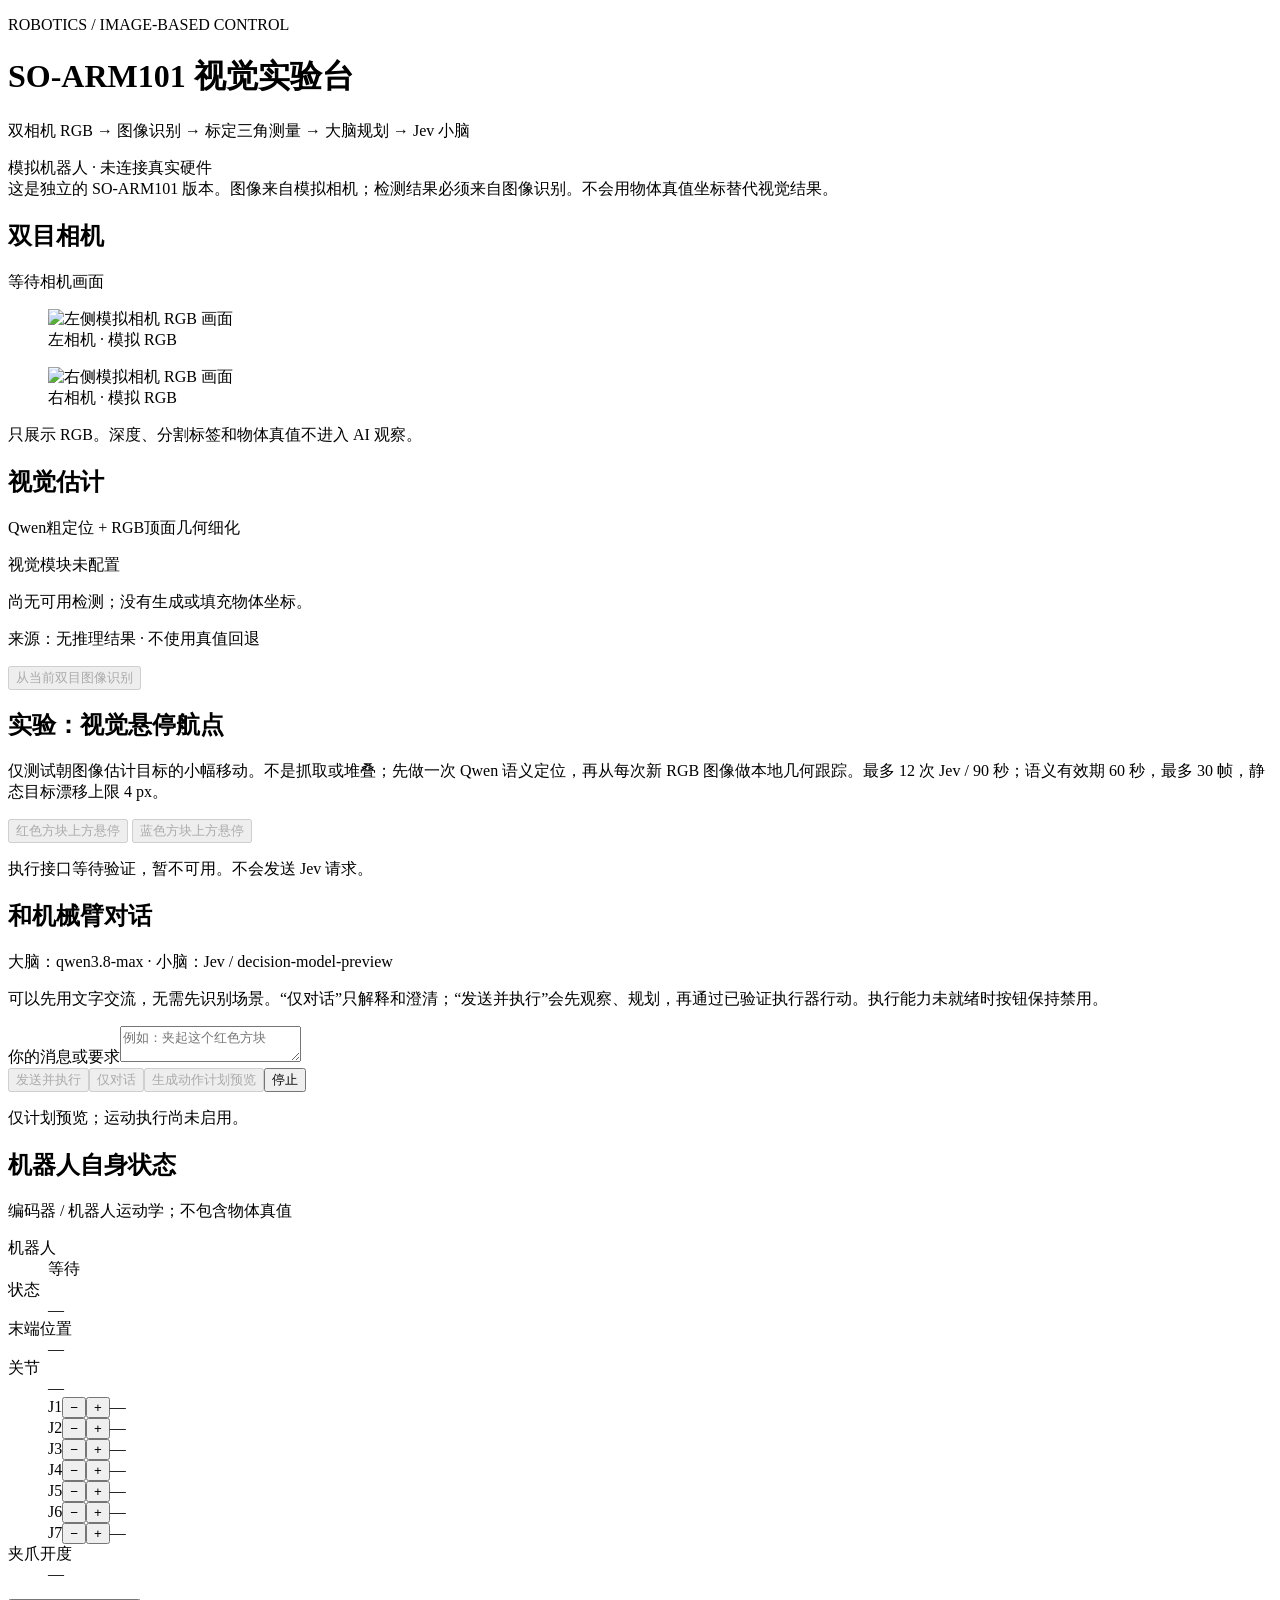
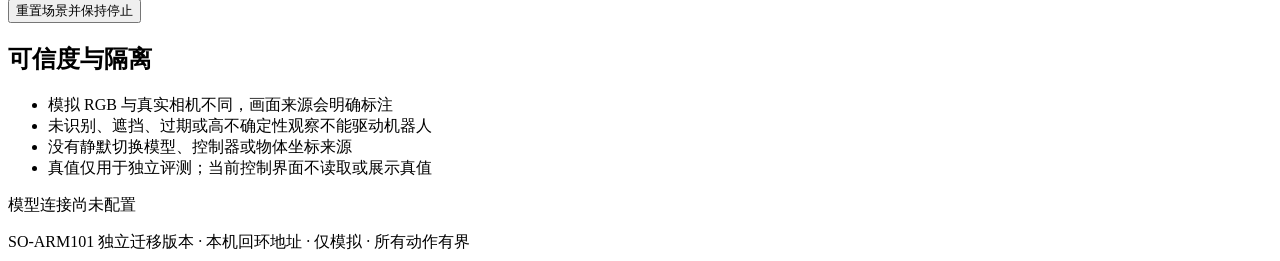
==== embodied_arm/web/static_so101/index.html @ 8571abe3 "refactor: package arm application and simplify repository root Move services, providers, simulation," ====
<!doctype html><html lang="zh-CN"><head><meta charset="utf-8"><meta name="viewport" content="width=device-width,initial-scale=1"><title>SO-ARM101 · Image Lab</title><link rel="stylesheet" href="/static/style.css"></head><body><main><header><p class="eyebrow">ROBOTICS / IMAGE-BASED CONTROL</p><h1>SO-ARM101 视觉实验台</h1><p>双相机 RGB → 图像识别 → 标定三角测量 → 大脑规划 → Jev 小脑</p><span class="badge">模拟机器人 · 未连接真实硬件</span></header><section class="notice">这是独立的 SO-ARM101 版本。图像来自模拟相机；检测结果必须来自图像识别。不会用物体真值坐标替代视觉结果。</section><div class="layout"><section><article class="card"><div class="bar"><h2>双目相机</h2><span id="frame-label">等待相机画面</span></div><div class="cameras"><figure><img id="camera-left" alt="左侧模拟相机 RGB 画面"><figcaption>左相机 · 模拟 RGB</figcaption></figure><figure><img id="camera-right" alt="右侧模拟相机 RGB 画面"><figcaption>右相机 · 模拟 RGB</figcaption></figure></div><p class="small">只展示 RGB。深度、分割标签和物体真值不进入 AI 观察。</p></article><article class="card"><h2>视觉估计</h2><p id="perception-method" class="badge">Qwen粗定位 + RGB顶面几何细化</p><p id="vision-status" role="status">视觉模块未配置</p><div id="uncertainty" class="small">尚无可用检测；没有生成或填充物体坐标。</div><ul id="objects"></ul><p class="small" id="vision-source">来源：无推理结果 · 不使用真值回退</p><details id="refinement-details" hidden><summary>RGB 几何细化证据（角点 / 像素 / 拟合误差）</summary><pre id="refinement-evidence"></pre></details><button id="perceive" disabled>从当前双目图像识别</button></article><article class="card"><h2>实验：视觉悬停航点</h2><p class="small">仅测试朝图像估计目标的小幅移动。不是抓取或堆叠；先做一次 Qwen 语义定位，再从每次新 RGB 图像做本地几何跟踪。最多 12 次 Jev / 90 秒；语义有效期 60 秒，最多 30 帧，静态目标漂移上限 4 px。</p><button id="waypoint-red" disabled>红色方块上方悬停</button> <button id="waypoint-blue" disabled>蓝色方块上方悬停</button><p id="waypoint-reason" role="status"></p><ul id="waypoint-uncertainty" class="small"></ul><p id="waypoint-uncertainty-note" class="small" hidden>各轴区间为 2σ + 1 mm 的启发式诊断，未校准为置信保证，也未包含全部系统误差。完成判定仍使用 ±3 mm，不代表保证到达或抓取成功。</p><p id="waypoint-status" class="small">执行接口等待验证，暂不可用。不会发送 Jev 请求。</p></article><article class="card"><h2>和机械臂对话</h2><p class="small">大脑：qwen3.8-max · 小脑：Jev / decision-model-preview</p><p class="small">可以先用文字交流，无需先识别场景。“仅对话”只解释和澄清；“发送并执行”会先观察、规划，再通过已验证执行器行动。执行能力未就绪时按钮保持禁用。</p><div id="chat-history" aria-live="polite"></div><p id="chat-status" role="status"></p><label for="request">你的消息或要求</label><textarea id="request" placeholder="例如：夹起这个红色方块" maxlength="2000"></textarea><div class="actions"><button id="task-send" disabled>发送并执行</button><button id="send" disabled>仅对话</button><button id="plan-send" disabled>生成动作计划预览</button><button id="stop" class="danger">停止</button></div><p id="workflow-status" role="status"></p><ol id="workflow-events" class="small"></ol><p id="task-status" role="status">仅计划预览；运动执行尚未启用。</p><pre id="plan-preview" hidden></pre><p id="error" role="alert"></p></article></section><aside><article class="card"><h2>机器人自身状态</h2><p class="small">编码器 / 机器人运动学；不包含物体真值</p><dl><dt>机器人</dt><dd id="robot-name">等待</dd><dt>状态</dt><dd id="robot-status">—</dd><dt>末端位置</dt><dd id="ee">—</dd><dt>关节</dt><dd id="joints">—</dd><dt>夹爪开度</dt><dd id="gripper">—</dd></dl><button id="reset">重置场景并保持停止</button></article><article class="card"><h2>可信度与隔离</h2><ul class="small"><li>模拟 RGB 与真实相机不同，画面来源会明确标注</li><li>未识别、遮挡、过期或高不确定性观察不能驱动机器人</li><li>没有静默切换模型、控制器或物体坐标来源</li><li>真值仅用于独立评测；当前控制界面不读取或展示真值</li></ul><p id="model-status" class="small">模型连接尚未配置</p></article></aside></div><footer>SO-ARM101 独立迁移版本 · 本机回环地址 · 仅模拟 · 所有动作有界</footer></main><script src="/static/ui.js"></script></body></html>
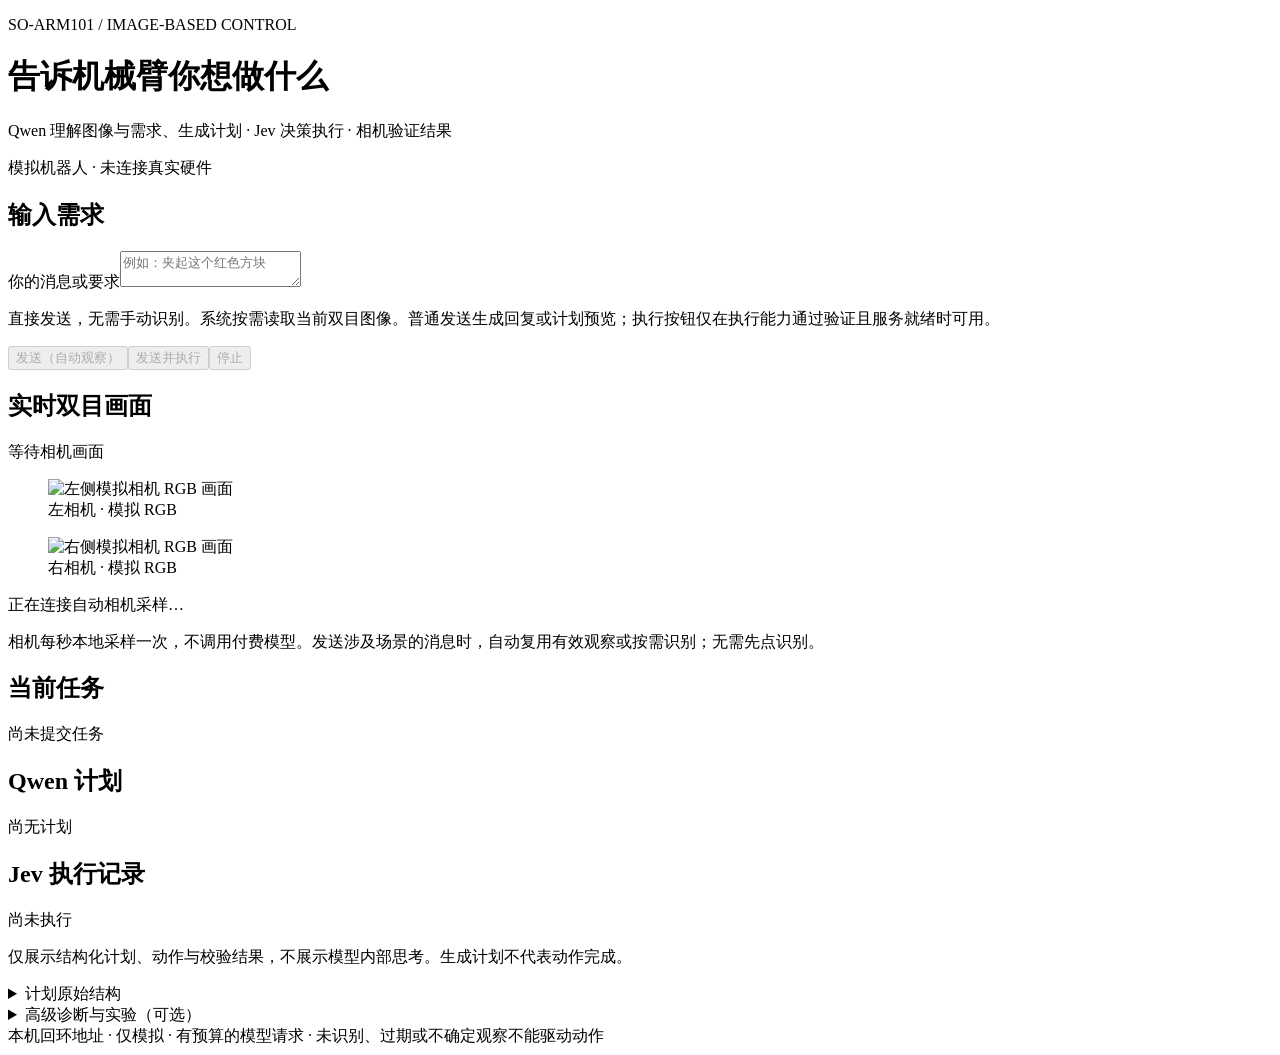
==== commit 8be750d8: "feat: refresh scene context and split brain and cerebellum configuration Add bounded local camera sa" ====
--- a/embodied_arm/web/static_so101/index.html
+++ b/embodied_arm/web/static_so101/index.html
@@ -1 +1,8 @@
-<!doctype html><html lang="zh-CN"><head><meta charset="utf-8"><meta name="viewport" content="width=device-width,initial-scale=1"><title>SO-ARM101 · Image Lab</title><link rel="stylesheet" href="/static/style.css"></head><body><main><header><p class="eyebrow">ROBOTICS / IMAGE-BASED CONTROL</p><h1>SO-ARM101 视觉实验台</h1><p>双相机 RGB → 图像识别 → 标定三角测量 → 大脑规划 → Jev 小脑</p><span class="badge">模拟机器人 · 未连接真实硬件</span></header><section class="notice">这是独立的 SO-ARM101 版本。图像来自模拟相机；检测结果必须来自图像识别。不会用物体真值坐标替代视觉结果。</section><div class="layout"><section><article class="card"><div class="bar"><h2>双目相机</h2><span id="frame-label">等待相机画面</span></div><div class="cameras"><figure><img id="camera-left" alt="左侧模拟相机 RGB 画面"><figcaption>左相机 · 模拟 RGB</figcaption></figure><figure><img id="camera-right" alt="右侧模拟相机 RGB 画面"><figcaption>右相机 · 模拟 RGB</figcaption></figure></div><p class="small">只展示 RGB。深度、分割标签和物体真值不进入 AI 观察。</p></article><article class="card"><h2>视觉估计</h2><p id="perception-method" class="badge">Qwen粗定位 + RGB顶面几何细化</p><p id="vision-status" role="status">视觉模块未配置</p><div id="uncertainty" class="small">尚无可用检测；没有生成或填充物体坐标。</div><ul id="objects"></ul><p class="small" id="vision-source">来源：无推理结果 · 不使用真值回退</p><details id="refinement-details" hidden><summary>RGB 几何细化证据（角点 / 像素 / 拟合误差）</summary><pre id="refinement-evidence"></pre></details><button id="perceive" disabled>从当前双目图像识别</button></article><article class="card"><h2>实验：视觉悬停航点</h2><p class="small">仅测试朝图像估计目标的小幅移动。不是抓取或堆叠；先做一次 Qwen 语义定位，再从每次新 RGB 图像做本地几何跟踪。最多 12 次 Jev / 90 秒；语义有效期 60 秒，最多 30 帧，静态目标漂移上限 4 px。</p><button id="waypoint-red" disabled>红色方块上方悬停</button> <button id="waypoint-blue" disabled>蓝色方块上方悬停</button><p id="waypoint-reason" role="status"></p><ul id="waypoint-uncertainty" class="small"></ul><p id="waypoint-uncertainty-note" class="small" hidden>各轴区间为 2σ + 1 mm 的启发式诊断，未校准为置信保证，也未包含全部系统误差。完成判定仍使用 ±3 mm，不代表保证到达或抓取成功。</p><p id="waypoint-status" class="small">执行接口等待验证，暂不可用。不会发送 Jev 请求。</p></article><article class="card"><h2>和机械臂对话</h2><p class="small">大脑：qwen3.8-max · 小脑：Jev / decision-model-preview</p><p class="small">可以先用文字交流，无需先识别场景。“仅对话”只解释和澄清；“发送并执行”会先观察、规划，再通过已验证执行器行动。执行能力未就绪时按钮保持禁用。</p><div id="chat-history" aria-live="polite"></div><p id="chat-status" role="status"></p><label for="request">你的消息或要求</label><textarea id="request" placeholder="例如：夹起这个红色方块" maxlength="2000"></textarea><div class="actions"><button id="task-send" disabled>发送并执行</button><button id="send" disabled>仅对话</button><button id="plan-send" disabled>生成动作计划预览</button><button id="stop" class="danger">停止</button></div><p id="workflow-status" role="status"></p><ol id="workflow-events" class="small"></ol><p id="task-status" role="status">仅计划预览；运动执行尚未启用。</p><pre id="plan-preview" hidden></pre><p id="error" role="alert"></p></article></section><aside><article class="card"><h2>机器人自身状态</h2><p class="small">编码器 / 机器人运动学；不包含物体真值</p><dl><dt>机器人</dt><dd id="robot-name">等待</dd><dt>状态</dt><dd id="robot-status">—</dd><dt>末端位置</dt><dd id="ee">—</dd><dt>关节</dt><dd id="joints">—</dd><dt>夹爪开度</dt><dd id="gripper">—</dd></dl><button id="reset">重置场景并保持停止</button></article><article class="card"><h2>可信度与隔离</h2><ul class="small"><li>模拟 RGB 与真实相机不同，画面来源会明确标注</li><li>未识别、遮挡、过期或高不确定性观察不能驱动机器人</li><li>没有静默切换模型、控制器或物体坐标来源</li><li>真值仅用于独立评测；当前控制界面不读取或展示真值</li></ul><p id="model-status" class="small">模型连接尚未配置</p></article></aside></div><footer>SO-ARM101 独立迁移版本 · 本机回环地址 · 仅模拟 · 所有动作有界</footer></main><script src="/static/ui.js"></script></body></html>
+<!doctype html>
+<html lang="zh-CN"><head><meta charset="utf-8"><meta name="viewport" content="width=device-width,initial-scale=1"><title>SO-ARM101 · 对话与视觉控制</title><link rel="stylesheet" href="/static/style.css"></head>
+<body><main>
+<header><p class="eyebrow">SO-ARM101 / IMAGE-BASED CONTROL</p><h1>告诉机械臂你想做什么</h1><p>Qwen 理解图像与需求、生成计划 · Jev 决策执行 · 相机验证结果</p><span class="badge">模拟机器人 · 未连接真实硬件</span></header>
+<section class="card composer"><h2>输入需求</h2><label for="request">你的消息或要求</label><textarea id="request" placeholder="例如：夹起这个红色方块" maxlength="2000"></textarea><p class="small">直接发送，无需手动识别。系统按需读取当前双目图像。普通发送生成回复或计划预览；执行按钮仅在执行能力通过验证且服务就绪时可用。</p><div class="actions"><button id="send" disabled>发送（自动观察）</button><button id="task-send" disabled>发送并执行</button><button id="stop" class="danger" disabled>停止</button></div><p id="execution-readiness" role="status"></p><p id="error" role="alert"></p></section>
+<section class="card"><div class="bar"><h2>实时双目画面</h2><span id="frame-label">等待相机画面</span></div><div class="cameras"><figure><img id="camera-left" alt="左侧模拟相机 RGB 画面"><figcaption>左相机 · 模拟 RGB</figcaption></figure><figure><img id="camera-right" alt="右侧模拟相机 RGB 画面"><figcaption>右相机 · 模拟 RGB</figcaption></figure></div><p id="capture-status" role="status">正在连接自动相机采样…</p><p id="recognition-policy" class="small">相机每秒本地采样一次，不调用付费模型。发送涉及场景的消息时，自动复用有效观察或按需识别；无需先点识别。</p></section>
+<div class="layout"><section class="card"><h2>当前任务</h2><p id="workflow-status" role="status">尚未提交任务</p><ol id="workflow-events" class="timeline"></ol><p id="chat-status" role="status"></p><div id="chat-history" aria-live="polite"></div></section><section class="card"><h2>Qwen 计划</h2><p id="plan-status" role="status">尚无计划</p><ol id="structured-plan"></ol><h2>Jev 执行记录</h2><p id="execution-status">尚未执行</p><ol id="execution-events" class="small"></ol><p class="small">仅展示结构化计划、动作与校验结果，不展示模型内部思考。生成计划不代表动作完成。</p><details><summary>计划原始结构</summary><pre id="plan-preview" hidden></pre></details></section></div>
+<details id="advanced-diagnostics"><summary>高级诊断与实验（可选）</summary><p class="small">以下控制不属于正常对话步骤。相机 RGB、识别估计与机器人编码器各自标明来源；不会使用物体真值补全观察。</p><div class="layout"><section><article class="card"><h2>视觉估计</h2><p id="perception-method" class="badge">Qwen粗定位 + RGB顶面几何细化</p><p id="vision-status" role="status">视觉模块未配置</p><div id="uncertainty" class="small">尚无可用检测；没有生成或填充物体坐标。</div><ul id="objects"></ul><p class="small" id="vision-source">来源：无推理结果 · 不使用真值回退</p><details id="refinement-details" hidden><summary>RGB 几何细化证据（角点 / 像素 / 拟合误差）</summary><pre id="refinement-evidence"></pre></details><details id="vision-diagnostics"><summary>视觉诊断 / 手动刷新（可选）</summary><p class="small">正常对话会按需自动识别。此按钮仅用于诊断，会提交一次有预算的视觉请求。</p><button id="perceive" disabled>手动重新识别当前图像</button></details></article><article class="card"><h2>实验：视觉悬停航点</h2><p class="small">仅测试朝图像估计目标的小幅移动。不是抓取或堆叠；先做一次 Qwen 语义定位，再从每次新 RGB 图像做本地几何跟踪。最多 12 次 Jev / 90 秒；语义有效期 60 秒，最多 30 帧，静态目标漂移上限 4 px。</p><button id="waypoint-red" disabled>红色方块上方悬停</button> <button id="waypoint-blue" disabled>蓝色方块上方悬停</button><p id="waypoint-reason" role="status"></p><ul id="waypoint-uncertainty" class="small"></ul><p id="waypoint-uncertainty-note" class="small" hidden>各轴区间为 2σ + 1 mm 的启发式诊断，未校准为置信保证，也未包含全部系统误差。完成判定仍使用 ±3 mm，不代表保证到达或抓取成功。</p><p id="waypoint-status" class="small">执行接口等待验证，暂不可用。不会发送 Jev 请求。</p></article><article class="card"><h2>独立计划诊断</h2><button id="plan-send" disabled>用当前有效观察生成计划预览</button><p id="task-status" role="status">独立诊断预览，不执行动作。</p><pre id="diagnostic-plan-preview" hidden></pre></article></section><aside><article class="card"><h2>机器人自身状态</h2><p class="small">编码器 / 机器人运动学；不包含物体真值</p><dl><dt>机器人</dt><dd id="robot-name">等待</dd><dt>状态</dt><dd id="robot-status">—</dd><dt>末端位置</dt><dd id="ee">—</dd><dt>关节</dt><dd id="joints">—</dd><dt>夹爪开度</dt><dd id="gripper">—</dd></dl><button id="reset">重置场景并保持停止</button></article><article class="card"><h2>可信度与隔离</h2><ul class="small"><li>模拟 RGB 与真实相机不同，画面来源会明确标注</li><li>未识别、遮挡、过期或高不确定性观察不能驱动机器人</li><li>没有静默切换模型、控制器或物体坐标来源</li><li>真值仅用于独立评测；当前控制界面不读取或展示真值</li></ul><p id="model-status" class="small">模型连接尚未配置</p></article></aside></div></details><footer>本机回环地址 · 仅模拟 · 有预算的模型请求 · 未识别、过期或不确定观察不能驱动动作</footer></main><script src="/static/ui.js"></script></body></html>
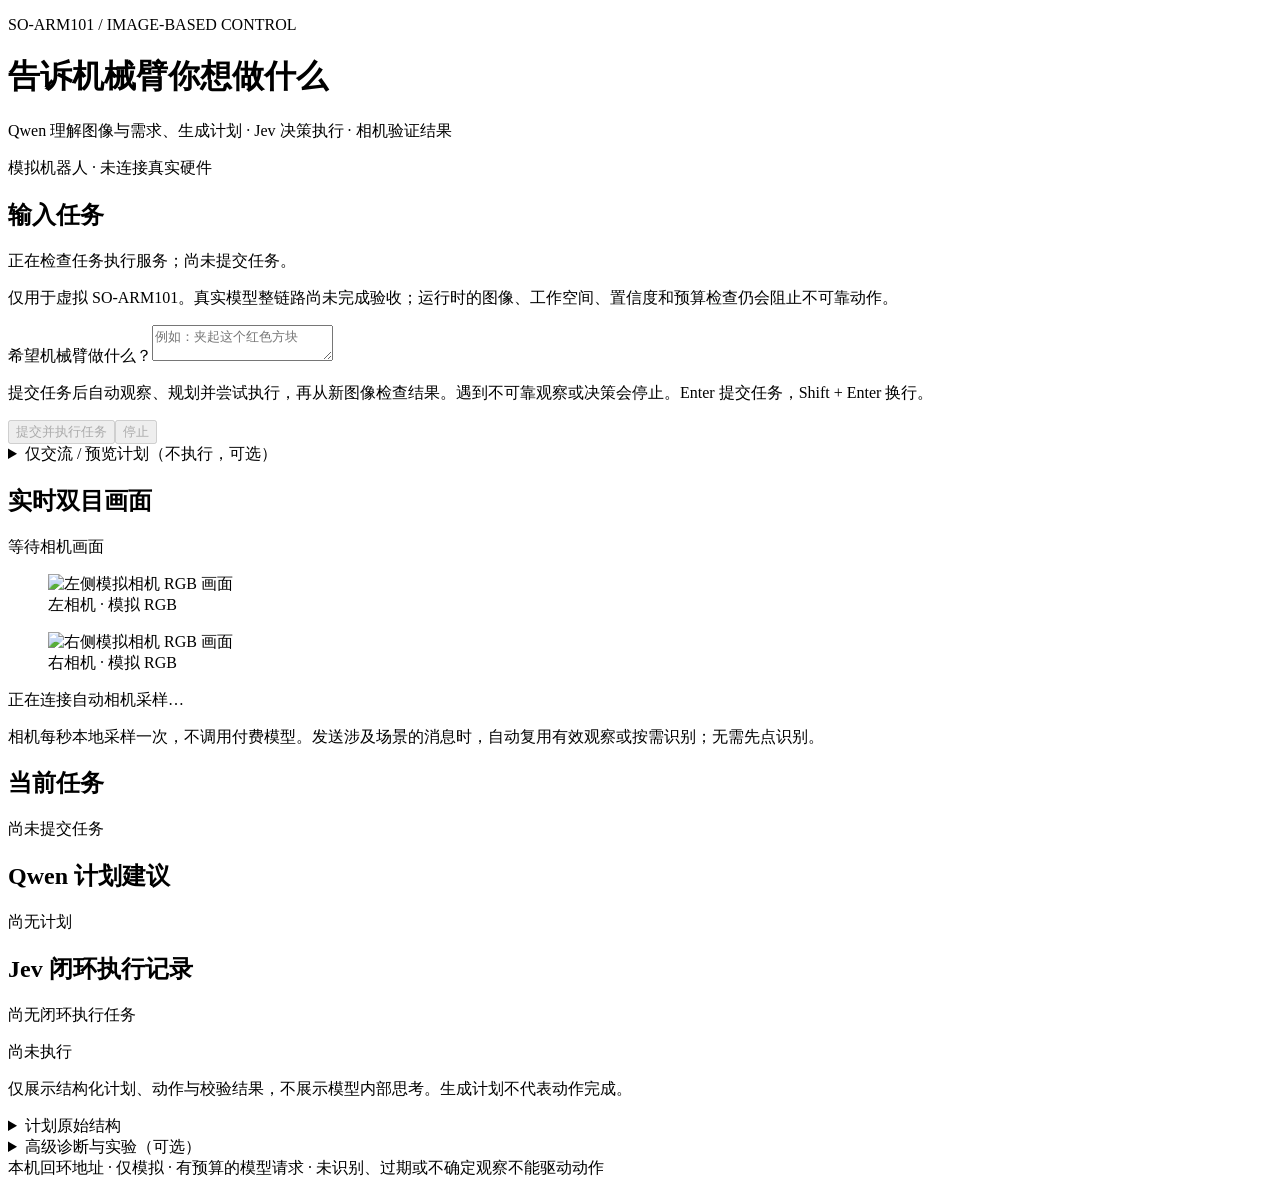
==== commit 571451c9: "feat: enable bounded simulator tasks with dynamic visual feedback Wire live-mode experimental SO101 " ====
--- a/embodied_arm/web/static_so101/index.html
+++ b/embodied_arm/web/static_so101/index.html
@@ -2,7 +2,7 @@
 <html lang="zh-CN"><head><meta charset="utf-8"><meta name="viewport" content="width=device-width,initial-scale=1"><title>SO-ARM101 · 对话与视觉控制</title><link rel="stylesheet" href="/static/style.css"></head>
 <body><main>
 <header><p class="eyebrow">SO-ARM101 / IMAGE-BASED CONTROL</p><h1>告诉机械臂你想做什么</h1><p>Qwen 理解图像与需求、生成计划 · Jev 决策执行 · 相机验证结果</p><span class="badge">模拟机器人 · 未连接真实硬件</span></header>
-<section class="card composer"><h2>输入需求</h2><label for="request">你的消息或要求</label><textarea id="request" placeholder="例如：夹起这个红色方块" maxlength="2000"></textarea><p class="small">直接发送，无需手动识别。系统按需读取当前双目图像。普通发送生成回复或计划预览；执行按钮仅在执行能力通过验证且服务就绪时可用。</p><div class="actions"><button id="send" disabled>发送（自动观察）</button><button id="task-send" disabled>发送并执行</button><button id="stop" class="danger" disabled>停止</button></div><p id="execution-readiness" role="status"></p><p id="error" role="alert"></p></section>
+<section class="card composer"><h2>输入任务</h2><p id="execution-readiness" class="execution-notice" role="status">正在检查任务执行服务；尚未提交任务。</p><p id="simulation-warning" class="small">仅用于虚拟 SO-ARM101。真实模型整链路尚未完成验收；运行时的图像、工作空间、置信度和预算检查仍会阻止不可靠动作。</p><label for="request">希望机械臂做什么？</label><textarea id="request" placeholder="例如：夹起这个红色方块" maxlength="2000"></textarea><p class="small">提交任务后自动观察、规划并尝试执行，再从新图像检查结果。遇到不可靠观察或决策会停止。Enter 提交任务，Shift + Enter 换行。</p><div class="actions"><button id="task-send" disabled>提交并执行任务</button><button id="stop" class="danger" disabled>停止</button></div><details id="preview-tools"><summary>仅交流 / 预览计划（不执行，可选）</summary><p class="small">此入口只生成模型回复或计划建议，不会排队执行。模型原文中的“等待执行”也不代表系统已有执行任务。</p><button id="send" disabled>生成回复或计划预览，不执行</button></details><p id="error" role="alert"></p></section>
 <section class="card"><div class="bar"><h2>实时双目画面</h2><span id="frame-label">等待相机画面</span></div><div class="cameras"><figure><img id="camera-left" alt="左侧模拟相机 RGB 画面"><figcaption>左相机 · 模拟 RGB</figcaption></figure><figure><img id="camera-right" alt="右侧模拟相机 RGB 画面"><figcaption>右相机 · 模拟 RGB</figcaption></figure></div><p id="capture-status" role="status">正在连接自动相机采样…</p><p id="recognition-policy" class="small">相机每秒本地采样一次，不调用付费模型。发送涉及场景的消息时，自动复用有效观察或按需识别；无需先点识别。</p></section>
-<div class="layout"><section class="card"><h2>当前任务</h2><p id="workflow-status" role="status">尚未提交任务</p><ol id="workflow-events" class="timeline"></ol><p id="chat-status" role="status"></p><div id="chat-history" aria-live="polite"></div></section><section class="card"><h2>Qwen 计划</h2><p id="plan-status" role="status">尚无计划</p><ol id="structured-plan"></ol><h2>Jev 执行记录</h2><p id="execution-status">尚未执行</p><ol id="execution-events" class="small"></ol><p class="small">仅展示结构化计划、动作与校验结果，不展示模型内部思考。生成计划不代表动作完成。</p><details><summary>计划原始结构</summary><pre id="plan-preview" hidden></pre></details></section></div>
+<div class="layout"><section class="card"><h2>当前任务</h2><p id="workflow-status" role="status">尚未提交任务</p><ol id="workflow-events" class="timeline"></ol><p id="chat-status" role="status"></p><div id="chat-history" aria-live="polite"></div></section><section class="card"><h2>Qwen 计划建议</h2><p id="plan-status" role="status">尚无计划</p><ol id="structured-plan"></ol><h2>Jev 闭环执行记录</h2><p id="loop-status" role="status">尚无闭环执行任务</p><p id="loop-observation" class="small"></p><p id="execution-status">尚未执行</p><ol id="execution-events" class="small"></ol><p class="small">仅展示结构化计划、动作与校验结果，不展示模型内部思考。生成计划不代表动作完成。</p><details><summary>计划原始结构</summary><pre id="plan-preview" hidden></pre></details></section></div>
 <details id="advanced-diagnostics"><summary>高级诊断与实验（可选）</summary><p class="small">以下控制不属于正常对话步骤。相机 RGB、识别估计与机器人编码器各自标明来源；不会使用物体真值补全观察。</p><div class="layout"><section><article class="card"><h2>视觉估计</h2><p id="perception-method" class="badge">Qwen粗定位 + RGB顶面几何细化</p><p id="vision-status" role="status">视觉模块未配置</p><div id="uncertainty" class="small">尚无可用检测；没有生成或填充物体坐标。</div><ul id="objects"></ul><p class="small" id="vision-source">来源：无推理结果 · 不使用真值回退</p><details id="refinement-details" hidden><summary>RGB 几何细化证据（角点 / 像素 / 拟合误差）</summary><pre id="refinement-evidence"></pre></details><details id="vision-diagnostics"><summary>视觉诊断 / 手动刷新（可选）</summary><p class="small">正常对话会按需自动识别。此按钮仅用于诊断，会提交一次有预算的视觉请求。</p><button id="perceive" disabled>手动重新识别当前图像</button></details></article><article class="card"><h2>实验：视觉悬停航点</h2><p class="small">仅测试朝图像估计目标的小幅移动。不是抓取或堆叠；先做一次 Qwen 语义定位，再从每次新 RGB 图像做本地几何跟踪。最多 12 次 Jev / 90 秒；语义有效期 60 秒，最多 30 帧，静态目标漂移上限 4 px。</p><button id="waypoint-red" disabled>红色方块上方悬停</button> <button id="waypoint-blue" disabled>蓝色方块上方悬停</button><p id="waypoint-reason" role="status"></p><ul id="waypoint-uncertainty" class="small"></ul><p id="waypoint-uncertainty-note" class="small" hidden>各轴区间为 2σ + 1 mm 的启发式诊断，未校准为置信保证，也未包含全部系统误差。完成判定仍使用 ±3 mm，不代表保证到达或抓取成功。</p><p id="waypoint-status" class="small">执行接口等待验证，暂不可用。不会发送 Jev 请求。</p></article><article class="card"><h2>独立计划诊断</h2><button id="plan-send" disabled>用当前有效观察生成计划预览</button><p id="task-status" role="status">独立诊断预览，不执行动作。</p><pre id="diagnostic-plan-preview" hidden></pre></article></section><aside><article class="card"><h2>机器人自身状态</h2><p class="small">编码器 / 机器人运动学；不包含物体真值</p><dl><dt>机器人</dt><dd id="robot-name">等待</dd><dt>状态</dt><dd id="robot-status">—</dd><dt>末端位置</dt><dd id="ee">—</dd><dt>关节</dt><dd id="joints">—</dd><dt>夹爪开度</dt><dd id="gripper">—</dd></dl><button id="reset">重置场景并保持停止</button></article><article class="card"><h2>可信度与隔离</h2><ul class="small"><li>模拟 RGB 与真实相机不同，画面来源会明确标注</li><li>未识别、遮挡、过期或高不确定性观察不能驱动机器人</li><li>没有静默切换模型、控制器或物体坐标来源</li><li>真值仅用于独立评测；当前控制界面不读取或展示真值</li></ul><p id="model-status" class="small">模型连接尚未配置</p></article></aside></div></details><footer>本机回环地址 · 仅模拟 · 有预算的模型请求 · 未识别、过期或不确定观察不能驱动动作</footer></main><script src="/static/ui.js"></script></body></html>
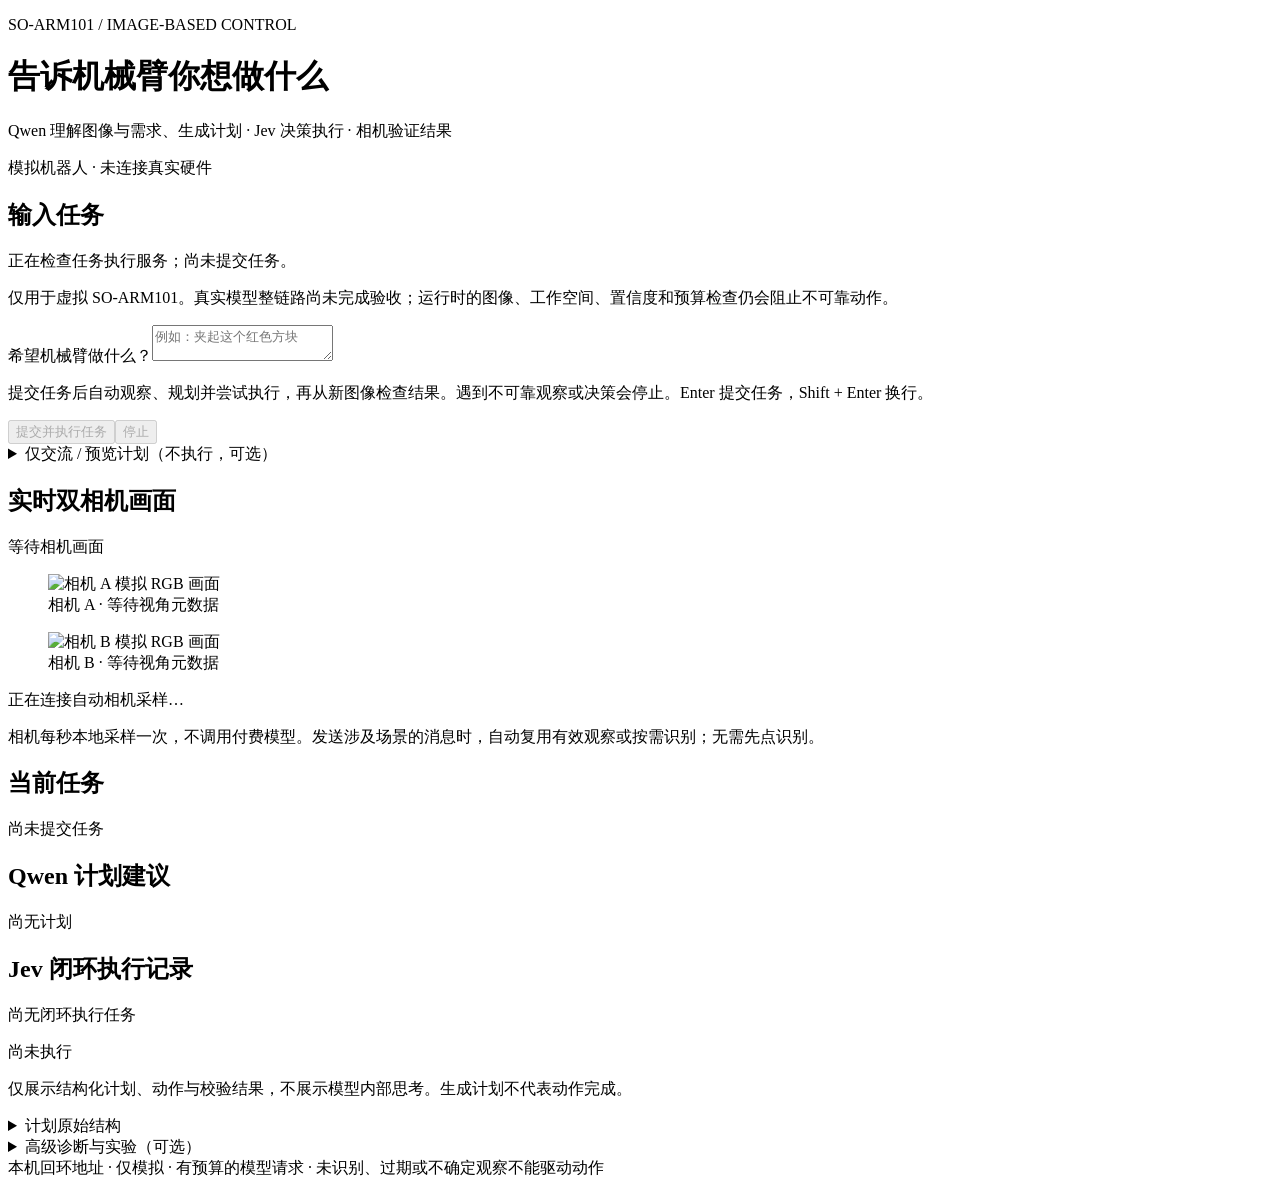
==== commit 39daf57e: "feat: add resumable task cycles and observer wrist cameras" ====
--- a/embodied_arm/web/static_so101/index.html
+++ b/embodied_arm/web/static_so101/index.html
@@ -3,6 +3,6 @@
 <body><main>
 <header><p class="eyebrow">SO-ARM101 / IMAGE-BASED CONTROL</p><h1>告诉机械臂你想做什么</h1><p>Qwen 理解图像与需求、生成计划 · Jev 决策执行 · 相机验证结果</p><span class="badge">模拟机器人 · 未连接真实硬件</span></header>
 <section class="card composer"><h2>输入任务</h2><p id="execution-readiness" class="execution-notice" role="status">正在检查任务执行服务；尚未提交任务。</p><p id="simulation-warning" class="small">仅用于虚拟 SO-ARM101。真实模型整链路尚未完成验收；运行时的图像、工作空间、置信度和预算检查仍会阻止不可靠动作。</p><label for="request">希望机械臂做什么？</label><textarea id="request" placeholder="例如：夹起这个红色方块" maxlength="2000"></textarea><p class="small">提交任务后自动观察、规划并尝试执行，再从新图像检查结果。遇到不可靠观察或决策会停止。Enter 提交任务，Shift + Enter 换行。</p><div class="actions"><button id="task-send" disabled>提交并执行任务</button><button id="stop" class="danger" disabled>停止</button></div><details id="preview-tools"><summary>仅交流 / 预览计划（不执行，可选）</summary><p class="small">此入口只生成模型回复或计划建议，不会排队执行。模型原文中的“等待执行”也不代表系统已有执行任务。</p><button id="send" disabled>生成回复或计划预览，不执行</button></details><p id="error" role="alert"></p></section>
-<section class="card"><div class="bar"><h2>实时双目画面</h2><span id="frame-label">等待相机画面</span></div><div class="cameras"><figure><img id="camera-left" alt="左侧模拟相机 RGB 画面"><figcaption>左相机 · 模拟 RGB</figcaption></figure><figure><img id="camera-right" alt="右侧模拟相机 RGB 画面"><figcaption>右相机 · 模拟 RGB</figcaption></figure></div><p id="capture-status" role="status">正在连接自动相机采样…</p><p id="recognition-policy" class="small">相机每秒本地采样一次，不调用付费模型。发送涉及场景的消息时，自动复用有效观察或按需识别；无需先点识别。</p></section>
-<div class="layout"><section class="card"><h2>当前任务</h2><p id="workflow-status" role="status">尚未提交任务</p><ol id="workflow-events" class="timeline"></ol><p id="chat-status" role="status"></p><div id="chat-history" aria-live="polite"></div></section><section class="card"><h2>Qwen 计划建议</h2><p id="plan-status" role="status">尚无计划</p><ol id="structured-plan"></ol><h2>Jev 闭环执行记录</h2><p id="loop-status" role="status">尚无闭环执行任务</p><p id="loop-observation" class="small"></p><p id="execution-status">尚未执行</p><ol id="execution-events" class="small"></ol><p class="small">仅展示结构化计划、动作与校验结果，不展示模型内部思考。生成计划不代表动作完成。</p><details><summary>计划原始结构</summary><pre id="plan-preview" hidden></pre></details></section></div>
+<section class="card"><div class="bar"><h2>实时双相机画面</h2><span id="frame-label">等待相机画面</span></div><div class="cameras"><figure><img id="camera-left" alt="相机 A 模拟 RGB 画面"><figcaption id="camera-left-caption">相机 A · 等待视角元数据</figcaption></figure><figure><img id="camera-right" alt="相机 B 模拟 RGB 画面"><figcaption id="camera-right-caption">相机 B · 等待视角元数据</figcaption></figure></div><p id="capture-status" role="status">正在连接自动相机采样…</p><p id="recognition-policy" class="small">相机每秒本地采样一次，不调用付费模型。发送涉及场景的消息时，自动复用有效观察或按需识别；无需先点识别。</p></section>
+<div class="layout"><section class="card"><h2>当前任务</h2><p id="workflow-status" role="status">尚未提交任务</p><ol id="workflow-events" class="timeline"></ol><p id="chat-status" role="status"></p><div id="chat-history" aria-live="polite"></div></section><section class="card"><h2>Qwen 计划建议</h2><p id="plan-status" role="status">尚无计划</p><ol id="structured-plan"></ol><h2>Jev 闭环执行记录</h2><p id="cycle-status" class="small"></p><p id="phase-progress" class="small"></p><p id="loop-status" role="status">尚无闭环执行任务</p><p id="loop-observation" class="small"></p><p id="execution-status">尚未执行</p><ol id="execution-events" class="small"></ol><p class="small">仅展示结构化计划、动作与校验结果，不展示模型内部思考。生成计划不代表动作完成。</p><details><summary>计划原始结构</summary><pre id="plan-preview" hidden></pre></details></section></div>
 <details id="advanced-diagnostics"><summary>高级诊断与实验（可选）</summary><p class="small">以下控制不属于正常对话步骤。相机 RGB、识别估计与机器人编码器各自标明来源；不会使用物体真值补全观察。</p><div class="layout"><section><article class="card"><h2>视觉估计</h2><p id="perception-method" class="badge">Qwen粗定位 + RGB顶面几何细化</p><p id="vision-status" role="status">视觉模块未配置</p><div id="uncertainty" class="small">尚无可用检测；没有生成或填充物体坐标。</div><ul id="objects"></ul><p class="small" id="vision-source">来源：无推理结果 · 不使用真值回退</p><details id="refinement-details" hidden><summary>RGB 几何细化证据（角点 / 像素 / 拟合误差）</summary><pre id="refinement-evidence"></pre></details><details id="vision-diagnostics"><summary>视觉诊断 / 手动刷新（可选）</summary><p class="small">正常对话会按需自动识别。此按钮仅用于诊断，会提交一次有预算的视觉请求。</p><button id="perceive" disabled>手动重新识别当前图像</button></details></article><article class="card"><h2>实验：视觉悬停航点</h2><p class="small">仅测试朝图像估计目标的小幅移动。不是抓取或堆叠；先做一次 Qwen 语义定位，再从每次新 RGB 图像做本地几何跟踪。最多 12 次 Jev / 90 秒；语义有效期 60 秒，最多 30 帧，静态目标漂移上限 4 px。</p><button id="waypoint-red" disabled>红色方块上方悬停</button> <button id="waypoint-blue" disabled>蓝色方块上方悬停</button><p id="waypoint-reason" role="status"></p><ul id="waypoint-uncertainty" class="small"></ul><p id="waypoint-uncertainty-note" class="small" hidden>各轴区间为 2σ + 1 mm 的启发式诊断，未校准为置信保证，也未包含全部系统误差。完成判定仍使用 ±3 mm，不代表保证到达或抓取成功。</p><p id="waypoint-status" class="small">执行接口等待验证，暂不可用。不会发送 Jev 请求。</p></article><article class="card"><h2>独立计划诊断</h2><button id="plan-send" disabled>用当前有效观察生成计划预览</button><p id="task-status" role="status">独立诊断预览，不执行动作。</p><pre id="diagnostic-plan-preview" hidden></pre></article></section><aside><article class="card"><h2>机器人自身状态</h2><p class="small">编码器 / 机器人运动学；不包含物体真值</p><dl><dt>机器人</dt><dd id="robot-name">等待</dd><dt>状态</dt><dd id="robot-status">—</dd><dt>末端位置</dt><dd id="ee">—</dd><dt>关节</dt><dd id="joints">—</dd><dt>夹爪开度</dt><dd id="gripper">—</dd></dl><button id="reset">重置场景并保持停止</button></article><article class="card"><h2>可信度与隔离</h2><ul class="small"><li>模拟 RGB 与真实相机不同，画面来源会明确标注</li><li>未识别、遮挡、过期或高不确定性观察不能驱动机器人</li><li>没有静默切换模型、控制器或物体坐标来源</li><li>真值仅用于独立评测；当前控制界面不读取或展示真值</li></ul><p id="model-status" class="small">模型连接尚未配置</p></article></aside></div></details><footer>本机回环地址 · 仅模拟 · 有预算的模型请求 · 未识别、过期或不确定观察不能驱动动作</footer></main><script src="/static/ui.js"></script></body></html>
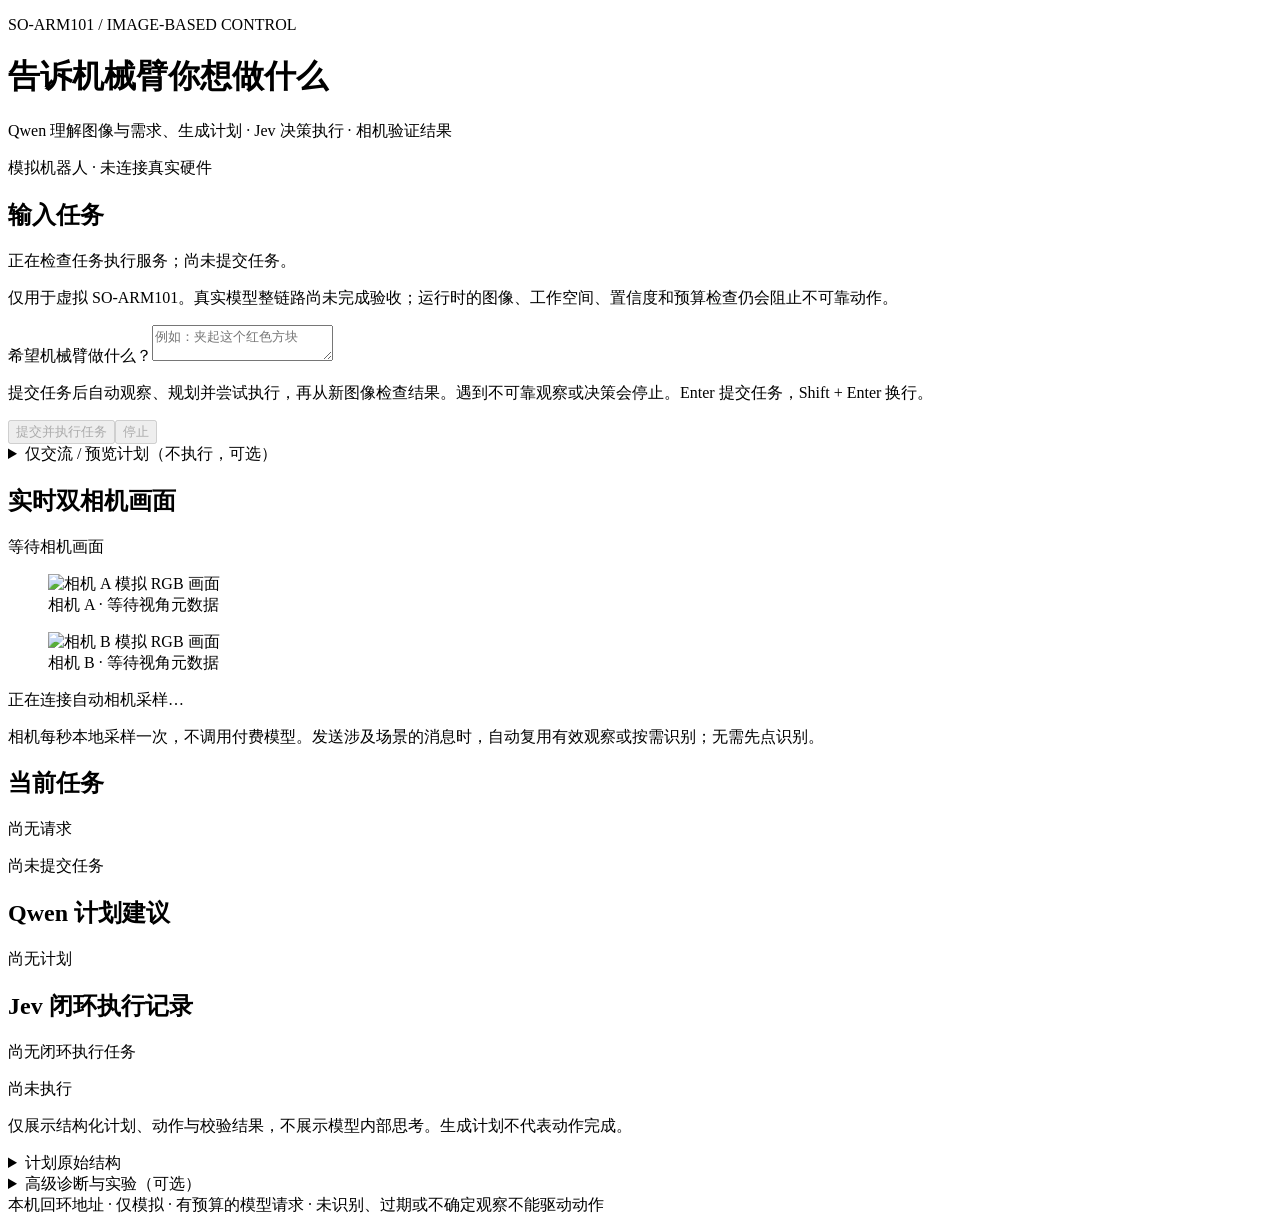
==== commit d8de5319: "fix: preserve stop recovery state and bounded visual diagnostics" ====
--- a/embodied_arm/web/static_so101/index.html
+++ b/embodied_arm/web/static_so101/index.html
@@ -2,7 +2,7 @@
 <html lang="zh-CN"><head><meta charset="utf-8"><meta name="viewport" content="width=device-width,initial-scale=1"><title>SO-ARM101 · 对话与视觉控制</title><link rel="stylesheet" href="/static/style.css"></head>
 <body><main>
 <header><p class="eyebrow">SO-ARM101 / IMAGE-BASED CONTROL</p><h1>告诉机械臂你想做什么</h1><p>Qwen 理解图像与需求、生成计划 · Jev 决策执行 · 相机验证结果</p><span class="badge">模拟机器人 · 未连接真实硬件</span></header>
-<section class="card composer"><h2>输入任务</h2><p id="execution-readiness" class="execution-notice" role="status">正在检查任务执行服务；尚未提交任务。</p><p id="simulation-warning" class="small">仅用于虚拟 SO-ARM101。真实模型整链路尚未完成验收；运行时的图像、工作空间、置信度和预算检查仍会阻止不可靠动作。</p><label for="request">希望机械臂做什么？</label><textarea id="request" placeholder="例如：夹起这个红色方块" maxlength="2000"></textarea><p class="small">提交任务后自动观察、规划并尝试执行，再从新图像检查结果。遇到不可靠观察或决策会停止。Enter 提交任务，Shift + Enter 换行。</p><div class="actions"><button id="task-send" disabled>提交并执行任务</button><button id="stop" class="danger" disabled>停止</button></div><details id="preview-tools"><summary>仅交流 / 预览计划（不执行，可选）</summary><p class="small">此入口只生成模型回复或计划建议，不会排队执行。模型原文中的“等待执行”也不代表系统已有执行任务。</p><button id="send" disabled>生成回复或计划预览，不执行</button></details><p id="error" role="alert"></p></section>
+<section class="card composer"><h2>输入任务</h2><p id="execution-readiness" class="execution-notice" role="status">正在检查任务执行服务；尚未提交任务。</p><p id="simulation-warning" class="small">仅用于虚拟 SO-ARM101。真实模型整链路尚未完成验收；运行时的图像、工作空间、置信度和预算检查仍会阻止不可靠动作。</p><label for="request">希望机械臂做什么？</label><textarea id="request" placeholder="例如：夹起这个红色方块" maxlength="2000"></textarea><p id="input-status" class="small" role="status"></p><p class="small">提交任务后自动观察、规划并尝试执行，再从新图像检查结果。遇到不可靠观察或决策会停止。Enter 提交任务，Shift + Enter 换行。</p><div class="actions"><button id="task-send" disabled>提交并执行任务</button><button id="stop" class="danger" disabled>停止</button></div><details id="preview-tools"><summary>仅交流 / 预览计划（不执行，可选）</summary><p class="small">此入口只生成模型回复或计划建议，不会排队执行。模型原文中的“等待执行”也不代表系统已有执行任务。</p><button id="send" disabled>生成回复或计划预览，不执行</button></details><p id="error" role="alert"></p></section>
 <section class="card"><div class="bar"><h2>实时双相机画面</h2><span id="frame-label">等待相机画面</span></div><div class="cameras"><figure><img id="camera-left" alt="相机 A 模拟 RGB 画面"><figcaption id="camera-left-caption">相机 A · 等待视角元数据</figcaption></figure><figure><img id="camera-right" alt="相机 B 模拟 RGB 画面"><figcaption id="camera-right-caption">相机 B · 等待视角元数据</figcaption></figure></div><p id="capture-status" role="status">正在连接自动相机采样…</p><p id="recognition-policy" class="small">相机每秒本地采样一次，不调用付费模型。发送涉及场景的消息时，自动复用有效观察或按需识别；无需先点识别。</p></section>
-<div class="layout"><section class="card"><h2>当前任务</h2><p id="workflow-status" role="status">尚未提交任务</p><ol id="workflow-events" class="timeline"></ol><p id="chat-status" role="status"></p><div id="chat-history" aria-live="polite"></div></section><section class="card"><h2>Qwen 计划建议</h2><p id="plan-status" role="status">尚无计划</p><ol id="structured-plan"></ol><h2>Jev 闭环执行记录</h2><p id="cycle-status" class="small"></p><p id="phase-progress" class="small"></p><p id="loop-status" role="status">尚无闭环执行任务</p><p id="loop-observation" class="small"></p><p id="execution-status">尚未执行</p><ol id="execution-events" class="small"></ol><p class="small">仅展示结构化计划、动作与校验结果，不展示模型内部思考。生成计划不代表动作完成。</p><details><summary>计划原始结构</summary><pre id="plan-preview" hidden></pre></details></section></div>
+<div class="layout"><section class="card"><h2>当前任务</h2><p id="request-id" class="small">尚无请求</p><p id="workflow-status" role="status">尚未提交任务</p><ol id="workflow-events" class="timeline"></ol><p id="chat-status" role="status"></p><div id="runtime-notices" role="log" aria-live="polite"></div><div id="chat-history" aria-live="polite"></div></section><section class="card"><h2>Qwen 计划建议</h2><p id="plan-status" role="status">尚无计划</p><ol id="structured-plan"></ol><h2>Jev 闭环执行记录</h2><p id="cycle-status" class="small"></p><p id="phase-progress" class="small"></p><p id="loop-status" role="status">尚无闭环执行任务</p><p id="loop-observation" class="small"></p><p id="execution-status">尚未执行</p><ol id="execution-events" class="small"></ol><p class="small">仅展示结构化计划、动作与校验结果，不展示模型内部思考。生成计划不代表动作完成。</p><details><summary>计划原始结构</summary><pre id="plan-preview" hidden></pre></details></section></div>
 <details id="advanced-diagnostics"><summary>高级诊断与实验（可选）</summary><p class="small">以下控制不属于正常对话步骤。相机 RGB、识别估计与机器人编码器各自标明来源；不会使用物体真值补全观察。</p><div class="layout"><section><article class="card"><h2>视觉估计</h2><p id="perception-method" class="badge">Qwen粗定位 + RGB顶面几何细化</p><p id="vision-status" role="status">视觉模块未配置</p><div id="uncertainty" class="small">尚无可用检测；没有生成或填充物体坐标。</div><ul id="objects"></ul><p class="small" id="vision-source">来源：无推理结果 · 不使用真值回退</p><details id="refinement-details" hidden><summary>RGB 几何细化证据（角点 / 像素 / 拟合误差）</summary><pre id="refinement-evidence"></pre></details><details id="vision-diagnostics"><summary>视觉诊断 / 手动刷新（可选）</summary><p class="small">正常对话会按需自动识别。此按钮仅用于诊断，会提交一次有预算的视觉请求。</p><button id="perceive" disabled>手动重新识别当前图像</button></details></article><article class="card"><h2>实验：视觉悬停航点</h2><p class="small">仅测试朝图像估计目标的小幅移动。不是抓取或堆叠；先做一次 Qwen 语义定位，再从每次新 RGB 图像做本地几何跟踪。最多 12 次 Jev / 90 秒；语义有效期 60 秒，最多 30 帧，静态目标漂移上限 4 px。</p><button id="waypoint-red" disabled>红色方块上方悬停</button> <button id="waypoint-blue" disabled>蓝色方块上方悬停</button><p id="waypoint-reason" role="status"></p><ul id="waypoint-uncertainty" class="small"></ul><p id="waypoint-uncertainty-note" class="small" hidden>各轴区间为 2σ + 1 mm 的启发式诊断，未校准为置信保证，也未包含全部系统误差。完成判定仍使用 ±3 mm，不代表保证到达或抓取成功。</p><p id="waypoint-status" class="small">执行接口等待验证，暂不可用。不会发送 Jev 请求。</p></article><article class="card"><h2>独立计划诊断</h2><button id="plan-send" disabled>用当前有效观察生成计划预览</button><p id="task-status" role="status">独立诊断预览，不执行动作。</p><pre id="diagnostic-plan-preview" hidden></pre></article></section><aside><article class="card"><h2>机器人自身状态</h2><p class="small">编码器 / 机器人运动学；不包含物体真值</p><dl><dt>机器人</dt><dd id="robot-name">等待</dd><dt>状态</dt><dd id="robot-status">—</dd><dt>末端位置</dt><dd id="ee">—</dd><dt>关节</dt><dd id="joints">—</dd><dt>夹爪开度</dt><dd id="gripper">—</dd></dl><button id="reset">重置场景并保持停止</button></article><article class="card"><h2>可信度与隔离</h2><ul class="small"><li>模拟 RGB 与真实相机不同，画面来源会明确标注</li><li>未识别、遮挡、过期或高不确定性观察不能驱动机器人</li><li>没有静默切换模型、控制器或物体坐标来源</li><li>真值仅用于独立评测；当前控制界面不读取或展示真值</li></ul><p id="model-status" class="small">模型连接尚未配置</p></article></aside></div></details><footer>本机回环地址 · 仅模拟 · 有预算的模型请求 · 未识别、过期或不确定观察不能驱动动作</footer></main><script src="/static/ui.js"></script></body></html>
